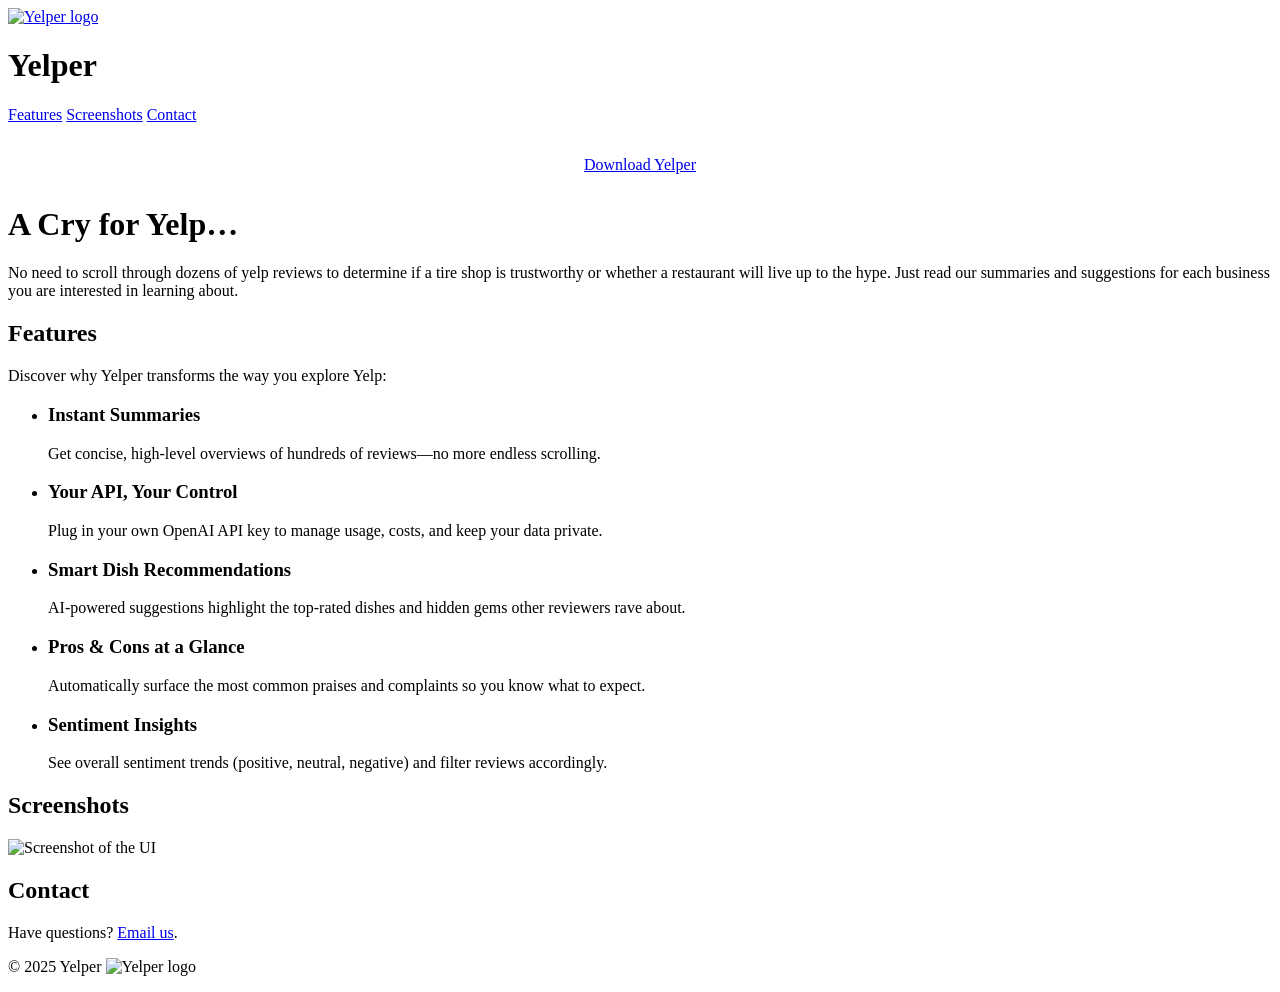
==== index.html @ 0b14ff12 "move index.html from docs to repo root" ====
<!DOCTYPE html>
<html lang="en-us">
<head>
	<meta name="generator" content="Hugo 0.147.0"><script src="/livereload.js?mindelay=10&amp;v=2&amp;port=1313&amp;path=livereload" data-no-instant defer></script>
  <meta charset="UTF-8">
  <meta name="viewport" content="width=device-width, initial-scale=1.0">
  <title>Yelper | Yelper</title>
  <meta name="description" content="Summarizes reviews and gives pros, cons, and suggestions for businesses based on yelp reviews. ">
  
  <link rel="icon" href="/images/logo.png" type="image/png">
  <link rel="shortcut icon" href="/images/logo.png" type="image/png">
  
  <link rel="stylesheet" href="/css/style.css">
</head>
<body>
  <header>
    
    
    <a href="/" class="logo-link">
      <img src="/images/logo.png" alt="Yelper logo" class="site-logo">
    </a>
    <h1>Yelper</h1>
    <nav>
      <a href="#features">Features</a>
      <a href="#screenshots">Screenshots</a>
      <a href="#contact">Contact</a>
    </nav>
  </header>
  <main>
    
  
  <section id="download" style="text-align: center; margin: 2rem 0;">
    <a href="https://github.com/hajoon00/3500-team9"
       class="download-button"
       target="_blank" rel="noopener noreferrer">
      Download Yelper
    </a>
  </section>
  <h1 id="a-cry-for-yelp">A Cry for Yelp&hellip;</h1>
<p>No need to scroll through dozens of yelp reviews to determine if a tire shop is trustworthy or whether a restaurant will live up to the hype. Just read our summaries and suggestions for each business you are interested in learning about.</p>
<h2 id="features">Features</h2>
<p>Discover why Yelper transforms the way you explore Yelp:</p>
<ul>
<li>
<h3 id="instant-summaries">Instant Summaries</h3>
<p>Get concise, high-level overviews of hundreds of reviews—no more endless scrolling.</p>
</li>
<li>
<h3 id="your-api-your-control">Your API, Your Control</h3>
<p>Plug in your own OpenAI API key to manage usage, costs, and keep your data private.</p>
</li>
<li>
<h3 id="smart-dish-recommendations">Smart Dish Recommendations</h3>
<p>AI-powered suggestions highlight the top-rated dishes and hidden gems other reviewers rave about.</p>
</li>
<li>
<h3 id="pros--cons-at-a-glance">Pros &amp; Cons at a Glance</h3>
<p>Automatically surface the most common praises and complaints so you know what to expect.</p>
</li>
<li>
<h3 id="sentiment-insights">Sentiment Insights</h3>
<p>See overall sentiment trends (positive, neutral, negative) and filter reviews accordingly.</p>
</li>
</ul>
<h2 id="screenshots">Screenshots</h2>
<p><img src="%22%5CDownloads%5CGoldenRetriever.jpg%22" alt="Screenshot of the UI"></p>
<h2 id="contact">Contact</h2>
<p>Have questions? <a href="mailto:carsonf@upenn.edu">Email us</a>.</p>


  </main>
  <footer>
    <p>
      &copy; 2025 Yelper
      <img src="/images/logo.png" alt="Yelper logo" class="site-logo footer-logo">
    </p>
  </footer>
</body>
</html>
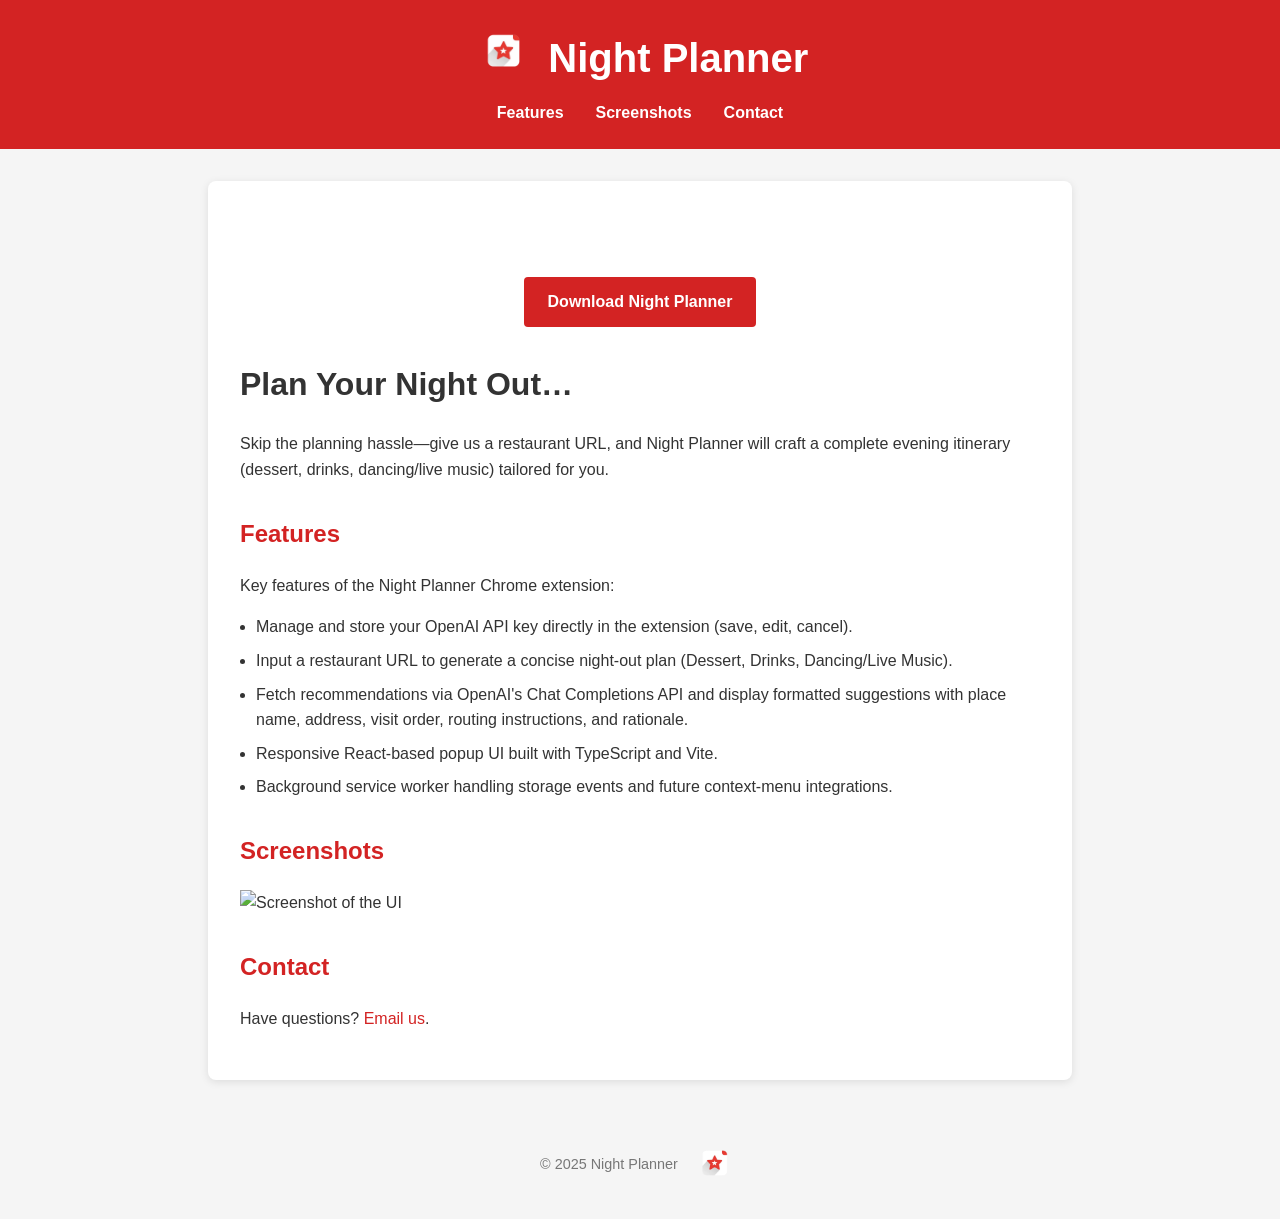
==== commit 9f54e5e8: "further updated the night planner theme" ====
--- a/index.html
+++ b/index.html
@@ -4,8 +4,8 @@
 	<meta name="generator" content="Hugo 0.147.0"><script src="/livereload.js?mindelay=10&amp;v=2&amp;port=1313&amp;path=livereload" data-no-instant defer></script>
   <meta charset="UTF-8">
   <meta name="viewport" content="width=device-width, initial-scale=1.0">
-  <title>Yelper | Yelper</title>
-  <meta name="description" content="Summarizes reviews and gives pros, cons, and suggestions for businesses based on yelp reviews. ">
+  <title>Night Planner | Night Planner</title>
+  <meta name="description" content="Generate curated night-out plans from any restaurant URL using OpenAI's Chat Completions API.">
   
   <link rel="icon" href="/images/logo.png" type="image/png">
   <link rel="shortcut icon" href="/images/logo.png" type="image/png">
@@ -17,9 +17,9 @@
     
     
     <a href="/" class="logo-link">
-      <img src="/images/logo.png" alt="Yelper logo" class="site-logo">
+      <img src="/images/logo.png" alt="Night Planner logo" class="site-logo">
     </a>
-    <h1>Yelper</h1>
+    <h1>Night Planner</h1>
     <nav>
       <a href="#features">Features</a>
       <a href="#screenshots">Screenshots</a>
@@ -33,34 +33,29 @@
     <a href="https://github.com/hajoon00/3500-team9"
        class="download-button"
        target="_blank" rel="noopener noreferrer">
-      Download Yelper
+      Download Night Planner
     </a>
   </section>
-  <h1 id="a-cry-for-yelp">A Cry for Yelp&hellip;</h1>
-<p>No need to scroll through dozens of yelp reviews to determine if a tire shop is trustworthy or whether a restaurant will live up to the hype. Just read our summaries and suggestions for each business you are interested in learning about.</p>
+  <h1 id="plan-your-night-out">Plan Your Night Out&hellip;</h1>
+<p>Skip the planning hassle—give us a restaurant URL, and Night Planner will craft a complete evening itinerary (dessert, drinks, dancing/live music) tailored for you.</p>
 <h2 id="features">Features</h2>
-<p>Discover why Yelper transforms the way you explore Yelp:</p>
+<p>Key features of the Night Planner Chrome extension:</p>
 <ul>
-<li>
-<h3 id="instant-summaries">Instant Summaries</h3>
-<p>Get concise, high-level overviews of hundreds of reviews—no more endless scrolling.</p>
-</li>
-<li>
-<h3 id="your-api-your-control">Your API, Your Control</h3>
-<p>Plug in your own OpenAI API key to manage usage, costs, and keep your data private.</p>
-</li>
-<li>
-<h3 id="smart-dish-recommendations">Smart Dish Recommendations</h3>
-<p>AI-powered suggestions highlight the top-rated dishes and hidden gems other reviewers rave about.</p>
-</li>
-<li>
-<h3 id="pros--cons-at-a-glance">Pros &amp; Cons at a Glance</h3>
-<p>Automatically surface the most common praises and complaints so you know what to expect.</p>
-</li>
-<li>
-<h3 id="sentiment-insights">Sentiment Insights</h3>
-<p>See overall sentiment trends (positive, neutral, negative) and filter reviews accordingly.</p>
-</li>
+  <li>
+    Manage and store your OpenAI API key directly in the extension (save, edit, cancel).
+  </li>
+  <li>
+    Input a restaurant URL to generate a concise night-out plan (Dessert, Drinks, Dancing/Live Music).
+  </li>
+  <li>
+    Fetch recommendations via OpenAI's Chat Completions API and display formatted suggestions with place name, address, visit order, routing instructions, and rationale.
+  </li>
+  <li>
+    Responsive React-based popup UI built with TypeScript and Vite.
+  </li>
+  <li>
+    Background service worker handling storage events and future context-menu integrations.
+  </li>
 </ul>
 <h2 id="screenshots">Screenshots</h2>
 <p><img src="%22%5CDownloads%5CGoldenRetriever.jpg%22" alt="Screenshot of the UI"></p>
@@ -71,8 +66,8 @@
   </main>
   <footer>
     <p>
-      &copy; 2025 Yelper
-      <img src="/images/logo.png" alt="Yelper logo" class="site-logo footer-logo">
+      &copy; 2025 Night Planner
+      <img src="/images/logo.png" alt="Night Planner logo" class="site-logo footer-logo">
     </p>
   </footer>
 </body>
--- a/css/style.css
+++ b/css/style.css
@@ -0,0 +1,132 @@
+/* Reset default margins and paddings */
+html, body {
+  margin: 0;
+  padding: 0;
+}
+
+/* Base styles */
+body {
+  font-family: 'Helvetica Neue', Helvetica, Arial, sans-serif;
+  line-height: 1.6;
+  background-color: #f5f5f5;
+  color: #333;
+}
+
+a {
+  color: #d32323;
+  text-decoration: none;
+}
+
+a:hover {
+  text-decoration: underline;
+}
+
+/* Header styles */
+header {
+  background: #d32323;
+  padding: 1.5rem 0;
+  text-align: center;
+}
+
+header h1 {
+  margin: 0;
+  color: #fff;
+  text-align: center;
+  font-size: 2.5rem;
+  display: inline-block;
+  vertical-align: middle;
+}
+
+nav {
+  display: flex;
+  justify-content: center;
+  margin-top: 0.5rem;
+}
+
+nav a {
+  color: #fff;
+  margin: 0 1rem;
+  font-weight: bold;
+  font-size: 1rem;
+}
+
+/* Main content container */
+main {
+  max-width: 800px;
+  margin: 2rem auto;
+  padding: 2rem;
+  background: #fff;
+  border-radius: 8px;
+  box-shadow: 0 2px 8px rgba(0, 0, 0, 0.1);
+}
+
+main p {
+  margin-bottom: 1rem;
+}
+
+/* Section headings */
+h2 {
+  color: #d32323;
+  margin-top: 2rem;
+}
+
+/* Lists */
+ul {
+  padding-left: 1rem;
+}
+
+ul li {
+  margin: 0.5rem 0;
+}
+
+/* Footer styles */
+footer {
+  text-align: center;
+  padding: 1rem 0;
+  color: #777;
+  font-size: 0.9rem;
+  background: #f5f5f5;
+  margin-top: 2rem;
+}
+/* Download button on homepage */
+.download-button {
+  display: inline-block;
+  padding: 0.75rem 1.5rem;
+  background-color: #d32323;
+  color: white;
+  text-decoration: none;
+  border-radius: 4px;
+  font-weight: bold;
+  margin-top: 2rem;
+}
+.download-button:hover {
+  background-color: #a61c1c;
+}
+
+/* Logo styles */
+header {
+  position: relative;
+}
+
+.logo-link {
+  display: inline-block;
+  vertical-align: middle;
+  margin-right: 0.5rem;
+}
+
+/* Header logo: match the title height */
+header .site-logo {
+  /* Increase logo size by 50% above title height */
+  height: 3.75rem;
+  width: auto;
+}
+
+.site-logo {
+  width: 50px;
+  height: auto;
+}
+
+.footer-logo {
+  margin-left: 0.5rem;
+  vertical-align: middle;
+}
